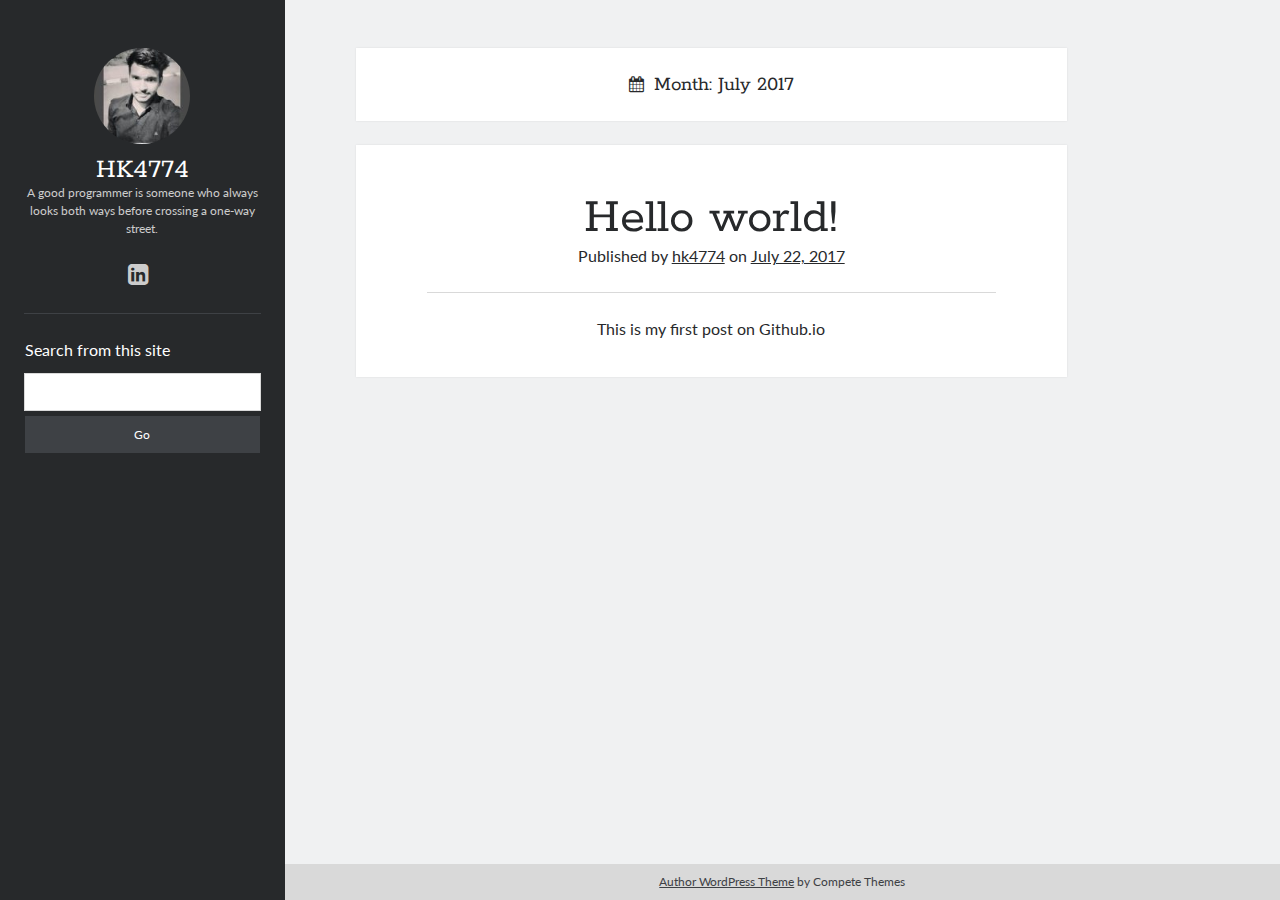
==== 2017/07/index.html @ 42e2a11d "Initialization Done" ====
<!DOCTYPE html>

<html lang="en-US">

<head>
	<title>July 2017 &#8211; HK4774</title>
<meta charset="UTF-8" />
<meta name="viewport" content="width=device-width, initial-scale=1" />
<meta name="template" content="Author 1.27" />
<meta name="generator" content="WordPress 4.8" />
<link rel='dns-prefetch' href='//fonts.googleapis.com' />
<link rel='dns-prefetch' href='//s.w.org' />
<link rel="alternate" type="application/rss+xml" title="HK4774 &raquo; Feed" href="https://hk4774.github.io/feed/" />
<link rel="alternate" type="application/rss+xml" title="HK4774 &raquo; Comments Feed" href="https://hk4774.github.io/comments/feed/" />
		<script type="text/javascript">
			window._wpemojiSettings = {"baseUrl":"https:\/\/s.w.org\/images\/core\/emoji\/2.3\/72x72\/","ext":".png","svgUrl":"https:\/\/s.w.org\/images\/core\/emoji\/2.3\/svg\/","svgExt":".svg","source":{"concatemoji":"https:\/\/hk4774.github.io\/wp-includes\/js\/wp-emoji-release.min.js?ver=4.8"}};
			!function(a,b,c){function d(a){var b,c,d,e,f=String.fromCharCode;if(!k||!k.fillText)return!1;switch(k.clearRect(0,0,j.width,j.height),k.textBaseline="top",k.font="600 32px Arial",a){case"flag":return k.fillText(f(55356,56826,55356,56819),0,0),b=j.toDataURL(),k.clearRect(0,0,j.width,j.height),k.fillText(f(55356,56826,8203,55356,56819),0,0),c=j.toDataURL(),b===c&&(k.clearRect(0,0,j.width,j.height),k.fillText(f(55356,57332,56128,56423,56128,56418,56128,56421,56128,56430,56128,56423,56128,56447),0,0),b=j.toDataURL(),k.clearRect(0,0,j.width,j.height),k.fillText(f(55356,57332,8203,56128,56423,8203,56128,56418,8203,56128,56421,8203,56128,56430,8203,56128,56423,8203,56128,56447),0,0),c=j.toDataURL(),b!==c);case"emoji4":return k.fillText(f(55358,56794,8205,9794,65039),0,0),d=j.toDataURL(),k.clearRect(0,0,j.width,j.height),k.fillText(f(55358,56794,8203,9794,65039),0,0),e=j.toDataURL(),d!==e}return!1}function e(a){var c=b.createElement("script");c.src=a,c.defer=c.type="text/javascript",b.getElementsByTagName("head")[0].appendChild(c)}var f,g,h,i,j=b.createElement("canvas"),k=j.getContext&&j.getContext("2d");for(i=Array("flag","emoji4"),c.supports={everything:!0,everythingExceptFlag:!0},h=0;h<i.length;h++)c.supports[i[h]]=d(i[h]),c.supports.everything=c.supports.everything&&c.supports[i[h]],"flag"!==i[h]&&(c.supports.everythingExceptFlag=c.supports.everythingExceptFlag&&c.supports[i[h]]);c.supports.everythingExceptFlag=c.supports.everythingExceptFlag&&!c.supports.flag,c.DOMReady=!1,c.readyCallback=function(){c.DOMReady=!0},c.supports.everything||(g=function(){c.readyCallback()},b.addEventListener?(b.addEventListener("DOMContentLoaded",g,!1),a.addEventListener("load",g,!1)):(a.attachEvent("onload",g),b.attachEvent("onreadystatechange",function(){"complete"===b.readyState&&c.readyCallback()})),f=c.source||{},f.concatemoji?e(f.concatemoji):f.wpemoji&&f.twemoji&&(e(f.twemoji),e(f.wpemoji)))}(window,document,window._wpemojiSettings);
		</script>
		<style type="text/css">
img.wp-smiley,
img.emoji {
	display: inline !important;
	border: none !important;
	box-shadow: none !important;
	height: 1em !important;
	width: 1em !important;
	margin: 0 .07em !important;
	vertical-align: -0.1em !important;
	background: none !important;
	padding: 0 !important;
}
</style>
<link rel='stylesheet' id='ct-author-google-fonts-css'  href='//fonts.googleapis.com/css?family=Rokkitt%3A400%2C700%7CLato%3A400%2C700&#038;subset=latin%2Clatin-ext&#038;ver=4.8' type='text/css' media='all' />
<link rel='stylesheet' id='font-awesome-css'  href='https://hk4774.github.io/wp-content/themes/author/assets/font-awesome/css/font-awesome.min.css?ver=4.8' type='text/css' media='all' />
<link rel='stylesheet' id='ct-author-style-css'  href='https://hk4774.github.io/wp-content/themes/author/style.css?ver=4.8' type='text/css' media='all' />
<script type='text/javascript' src='https://hk4774.github.io/wp-includes/js/jquery/jquery.js?ver=1.12.4'></script>
<script type='text/javascript' src='https://hk4774.github.io/wp-includes/js/jquery/jquery-migrate.min.js?ver=1.4.1'></script>
<!--[if IE 8]>
<script type='text/javascript' src='https://hk4774.github.io/wp-content/themes/author/js/build/html5shiv.min.js?ver=4.8'></script>
<![endif]-->
<link rel='https://api.w.org/' href='https://hk4774.github.io/wp-json/' />
<link rel="EditURI" type="application/rsd+xml" title="RSD" href="https://hk4774.github.io/xmlrpc.php?rsd" />
<link rel="wlwmanifest" type="application/wlwmanifest+xml" href="https://hk4774.github.io/wp-includes/wlwmanifest.xml" /> 
		<style type="text/css">.recentcomments a{display:inline !important;padding:0 !important;margin:0 !important;}</style>
		<link rel="icon" href="https://hk4774.github.io/wp-content/uploads/2017/07/cropped-AAEAAQAAAAAAAAjcAAAAJGYxZjk1Nzk0LTI2YWEtNDVmNi1hYzk4LTg0ZDY2ZmU0YTFkYQ-32x32.jpg" sizes="32x32" />
<link rel="icon" href="https://hk4774.github.io/wp-content/uploads/2017/07/cropped-AAEAAQAAAAAAAAjcAAAAJGYxZjk1Nzk0LTI2YWEtNDVmNi1hYzk4LTg0ZDY2ZmU0YTFkYQ-192x192.jpg" sizes="192x192" />
<link rel="apple-touch-icon-precomposed" href="https://hk4774.github.io/wp-content/uploads/2017/07/cropped-AAEAAQAAAAAAAAjcAAAAJGYxZjk1Nzk0LTI2YWEtNDVmNi1hYzk4LTg0ZDY2ZmU0YTFkYQ-180x180.jpg" />
<meta name="msapplication-TileImage" content="https://hk4774.github.io/wp-content/uploads/2017/07/cropped-AAEAAQAAAAAAAAjcAAAAJGYxZjk1Nzk0LTI2YWEtNDVmNi1hYzk4LTg0ZDY2ZmU0YTFkYQ-270x270.jpg" />
</head>

<body id="author" class="archive date">
		<a class="skip-content" href="#main">Skip to content</a>
		<div id="overflow-container" class="overflow-container">
			<div class="max-width">
				<div id="main-sidebar" class="main-sidebar">
										<header class="site-header" id="site-header" role="banner">
						<div id="title-container" class="title-container">
															<div id="site-avatar" class="site-avatar"
								     style="background-image: url('https://hk4774.github.io/wp-content/uploads/2017/07/AAEAAQAAAAAAAAjcAAAAJGYxZjk1Nzk0LTI2YWEtNDVmNi1hYzk4LTg0ZDY2ZmU0YTFkYQ-e1500717188230.jpg')"
								     title="HK4774 avatar"></div>
														<div class="container">
								<div id='site-title' class='site-title'><a href='https://hk4774.github.io/'>HK4774</a></div>								<p class="tagline">A good programmer is someone who always looks both ways before crossing a one-way street. </p>							</div>
						</div>
						<button id="toggle-navigation" class="toggle-navigation" aria-expanded="false">
							<span class="screen-reader-text">open primary menu</span>
							<i class="fa fa-bars"></i>
						</button>
						<div class='social-media-icons'><ul>						<li>
							<a class="linkedin" target="_blank"
							   href="http://linkedin.com/in/harsh-kapadia-1a0a22a8/">
								<i class="fa fa-linkedin-square"
								   title="linkedin"></i>
								<span class="screen-reader-text">linkedin</span>
							</a>
						</li>
						</ul></div>						<div id="menu-primary" class="menu-container menu-primary" role="navigation">
	<div class="menu-unset"></div></div>					</header>
											<aside class="sidebar sidebar-primary" id="sidebar-primary" role="complementary">
		<h1 class="screen-reader-text">Sidebar</h1>
		<section id="search-4" class="widget widget_search"><h2 class="widget-title">Search from this site</h2><div class='search-form-container'>
	<form role="search" method="get" class="search-form" action="https://hk4774.github.io/">
		<label class="screen-reader-text" for="search-field">Search</label>
		<input id="search-field" type="search" class="search-field" value="" name="s"
		       title="Search for:"/>
		<input type="submit" class="search-submit" value='Go'/>
	</form>
</div></section>	</aside>
									</div>
								<section id="main" class="main" role="main">
					
<div class='archive-header'>
	<i class="fa fa-calendar" aria-hidden="true"></i>
	<h1>
		Month: July 2017	</h1>
	</div>	<div id="loop-container" class="loop-container">
		<div class="post-1 post type-post status-publish format-standard hentry category-uncategorized entry">
			<article>
		<div class='post-header'>
			<h2 class='post-title'>
				<a href="https://hk4774.github.io/2017/07/22/hello-world/">Hello world!</a>
			</h2>
			<span class="post-meta">
		Published by <a href='https://hk4774.github.io/author/hk4774/'>hk4774</a> on <a href='https://hk4774.github.io/2017/07/'>July 22, 2017</a></span>		</div>
		<div class="post-content">
			<p>This is my first post on Github.io</p>
					</div>
	</article>
	</div>	</div>
</section><!-- .main -->
<footer class="site-footer" role="contentinfo">
		<div class="design-credit">
        <span>
            <a href="https://www.competethemes.com/author/">Author WordPress Theme</a> by Compete Themes        </span>
	</div>
</footer>
</div><!-- .max-width -->
</div><!-- .overflow-container -->

<script type='text/javascript'>
/* <![CDATA[ */
var ct_author_objectL10n = {"openPrimaryMenu":"open primary menu","closePrimaryMenu":"close primary menu","openChildMenu":"open child menu","closeChildMenu":"close child menu"};
/* ]]> */
</script>
<script type='text/javascript' src='https://hk4774.github.io/wp-content/themes/author/js/build/production.min.js?ver=4.8'></script>
<!--[if IE 8]>
<script type='text/javascript' src='https://hk4774.github.io/wp-content/themes/author/js/build/respond.min.js?ver=4.8'></script>
<![endif]-->
<script type='text/javascript' src='https://hk4774.github.io/wp-includes/js/wp-embed.min.js?ver=4.8'></script>

</body>
</html>
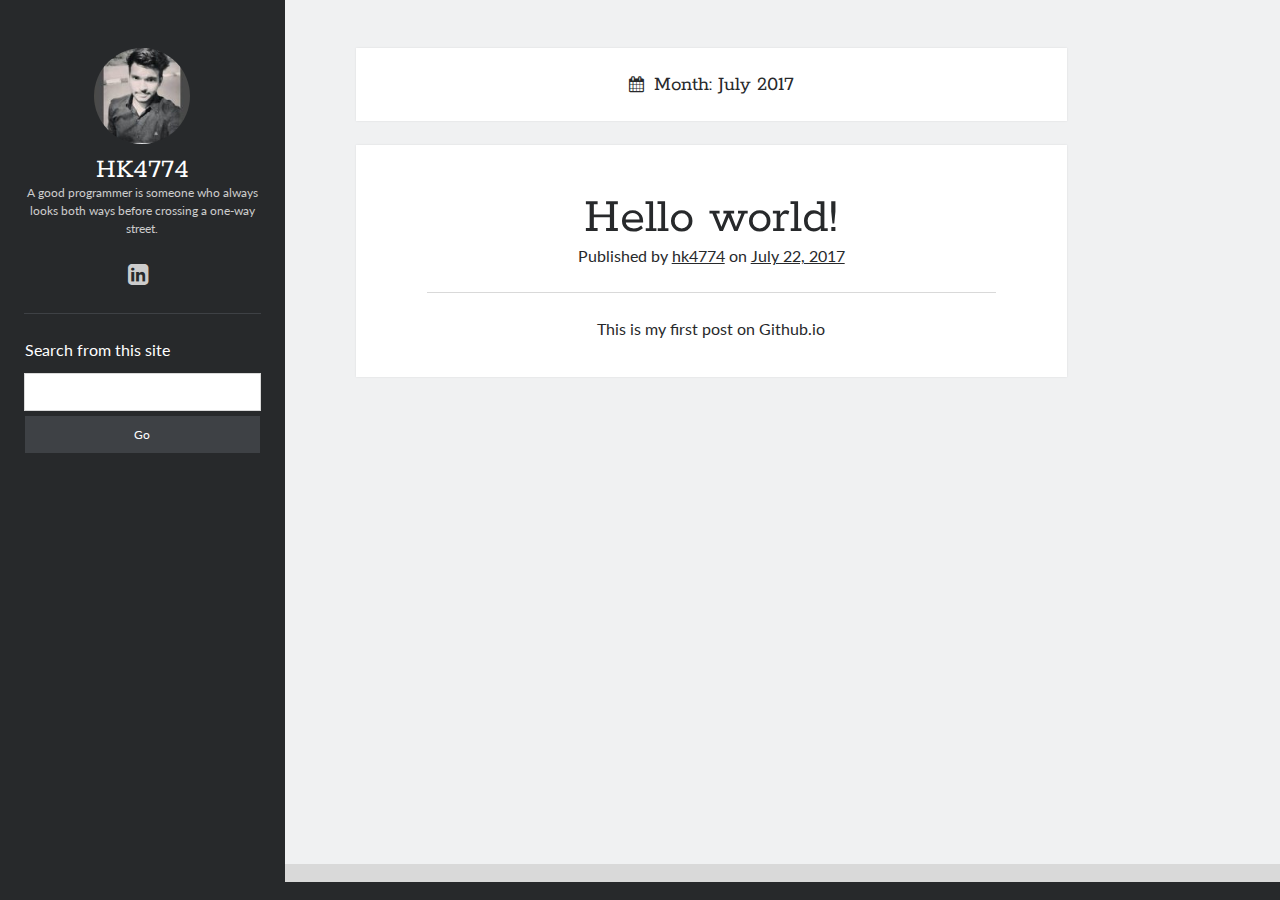
==== commit b7658760: "Initialization Done" ====
--- a/2017/07/index.html
+++ b/2017/07/index.html
@@ -108,9 +108,9 @@
 	</div>	</div>
 </section><!-- .main -->
 <footer class="site-footer" role="contentinfo">
-		<div class="design-credit">
+	<div class="design-credit">
         <span>
-            <a href="https://www.competethemes.com/author/">Author WordPress Theme</a> by Compete Themes        </span>
+        </span>
 	</div>
 </footer>
 </div><!-- .max-width -->
